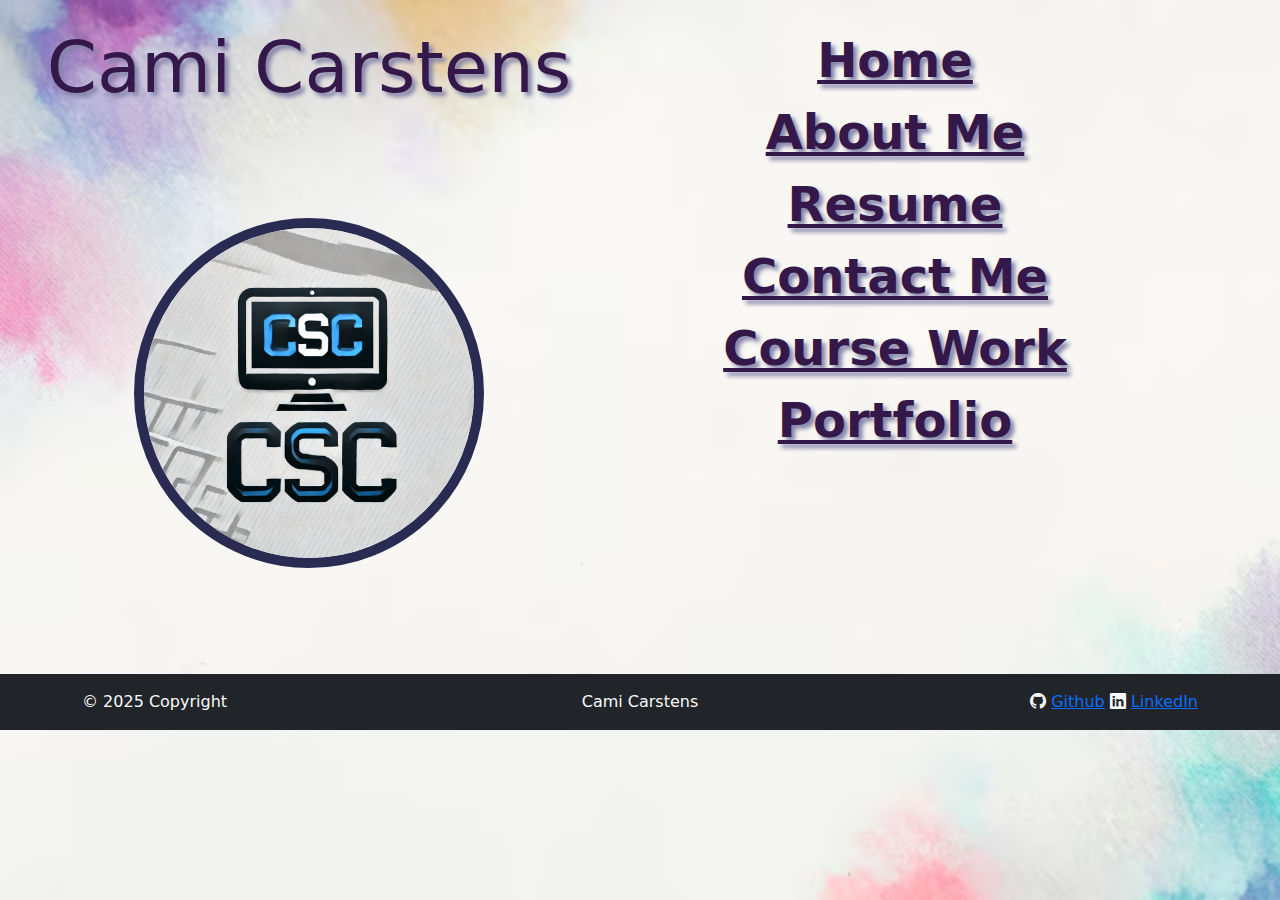
==== index.html @ 444251df "web-portfolio" ====
<!DOCTYPE html>
<html lang="en">
<head>
    <meta charset="UTF-8">
    <meta name="viewport" content="width=device-width, initial-scale=1.0">
    <link rel="stylesheet" href="styles/web-portfolio.css">
    <title>Cami Carstens</title>
    <link href="https://cdn.jsdelivr.net/npm/bootstrap@5.3.3/dist/css/bootstrap.min.css" rel="stylesheet" integrity="sha384-QWTKZyjpPEjISv5WaRU9OFeRpok6YctnYmDr5pNlyT2bRjXh0JMhjY6hW+ALEwIH" crossorigin="anonymous">
    <script src="https://cdn.jsdelivr.net/npm/bootstrap@5.3.3/dist/js/bootstrap.bundle.min.js" integrity="sha384-YvpcrYf0tY3lHB60NNkmXc5s9fDVZLESaAA55NDzOxhy9GkcIdslK1eN7N6jIeHz" crossorigin="anonymous"></script>
    <link rel="stylesheet" href="https://cdn.jsdelivr.net/npm/bootstrap-icons@1.11.3/font/bootstrap-icons.min.css">
    <link rel="icon" href="images/favicon.png">
    
    <style>
    body {
        background-image: url("images/homepage.jpg");
        background-size: cover;
        background-repeat: no-repeat;
        background-attachment: fixed; 

    }
    </style>


</head>
<body>
  <header>
  <!--NavBar
  
        <nav class="navbar navbar-expand-lg bg-body-tertiary">
            <div class="container-fluid">
              <button class="navbar-toggler" type="button" data-bs-toggle="collapse" data-bs-target="#navbarNav" aria-controls="navbarNav" aria-expanded="false" aria-label="Toggle navigation">
                <span class="navbar-toggler-icon"></span>
              </button>
              <div class="collapse navbar-collapse" id="navbarNav">
                <ul class="navbar-nav">
                  <li class="nav-item">
                    <a class="nav-link active" aria-current="page" href="#">Home</a>
                  </li>
                  <li class="nav-item">
                    <a class="nav-link" href="about-me.html">About Me</a>
                  </li>
                  <li class="nav-item">
                    <a class="nav-link" href="resume.html">Resume</a>
                  </li>
                  <li class="nav-item">
                    <a class="nav-link" href="contact.html">Contact Me</a>
                  </li>
                  <li class="nav-item">
                    <a class="nav-link" href="course-work.html">Course Work</a>
                  </li>
                  <li class="nav-item">
                    <a class="nav-link" href="portfolio.html">Portfolio</a>
                  </li>
                </ul>
              </div>
            </div>
          </nav>
        -->
    </header>
  <main>
    <div class="container text-center m-4">
      <div class="row">
        <div class="col">
          <h1 class="indexHeading">Cami Carstens</h1>
            <img
            src="images/CSC-logo.jpg"
            alt="Student picture"
            class="indexPic img-fluid"
            style="max-width: 350px">
        </div>
        <div class="col">
          <div class="homeLinks fw-bold">
            <ul>
            <li> <a href="index.html" target="_blank">Home</a></li>
            <li><a href="about-me.html" target="_blank">About Me</a></li>
            <li><a href="resume.html" target="_blank">Resume</a></li>
            <li><a href="contact.html" target="_blank">Contact Me</a></li>
            <li> <a href="course-work.html" target="_blank">Course Work</a></li>
            <li><a href="portfolio.html" target="_blank">Portfolio</a></li>
            </ul>
          </div>
        </div>
      </div>
    </div>


    </main>


    <footer class="indexFooter bg-dark text-light py-3">
      <div class="container">
        <div class="row d-flex">
          <div class="col-md-4 text-center text-md-start">&copy; 2025 Copyright</div>
          <div class="col-md-4 text-center">Cami Carstens
          </div>
          <div class="col-md-4 text-center text-md-end">
            <i class="bi bi-github"></i>
            <a href="https://github.com/Cami-Carstens">Github</a>
            <i class="bi bi-linkedin"></i>
            <a href="https://www.linkedin.com/in/cami-carstens-7a5442355/">LinkedIn</a></div></div>
        </div>


    </footer>

</body>
</html>
---- styles/web-portfolio.css ----
.navbar-nav .active {
   border-bottom: 2px solid black;

}
.nav-link:hover {
    background-color: gray;
   
}
.indexHeading {
    font-size: 4.5em;
    color:  rgb(52, 24, 74);
    text-shadow: 4px 4px 4px rgb(132, 132, 170);

}
.indexFooter {
    position: relative;
    bottom: 0;
    left: 0;
    right: 0;
    width: 100%;
    margin-top: 50px;
}
.indexPic {
    border-radius: 50%;
    border: 10px solid rgb(41, 43, 82);
    margin-top: 100px;
}



.homeLinks {
    font-size: 2em;
    font: white;

}
.homeLinks ul li a{
    color:  rgb(52, 24, 74);
    text-shadow: 4px 4px 4px rgb(132, 132, 170);
    font-size: 1.5em;


}
.homeLinks ul {
    list-style-type: none;
}

.aboutMeNav {
   margin-top: 25px;

}


.aboutCard1, .aboutCard2, .aboutCard3, .aboutCard4 {
    background-color: rgb(235, 205, 234);
}


.aboutMeText, .aboutMeText2, .aboutMeText3, .aboutMeText4 {
    list-style-type: none;

}



.courseWorkHeader {
    margin-top: 15px;
    margin-bottom: 50px;
    color: rgb(20, 17, 71);
    border-radius: 25px;
    text-shadow: 2px 2px 2px  rgb(91, 87, 87);
    font-weight: 700;
   
}
.courseWorkHeader h1 {
    font-size: 3.5em;
}
.courseSample {
   
    color: rgb(20, 17, 71);
    text-shadow: 4px 4px 4px  rgb(154, 149, 149);
  
}
.courseWorkContainer {
    margin-top: 20px;
    border: 5px solid rgb(20, 17, 71);

}

.courseWorkContainer h3 {
    font-size: 2.5em;
}

.card-img-top {
    height: 200px;
    object-fit: cover;
}

.courseWorkFooter {
    background-color: rgb(214, 134, 29);
    position: relative;
    bottom: 0;
    left: 0;
    right: 0;
    width: 100%;
    margin-top: 50px;
}
main {
    min-height: 600px;
}
.right-aligned-accordion {
    max-width: 450px;
    margin-left: auto;
}


.contactMain {
    background-image: url("images/about-bg.jpg");
}

.contactPic {
    border-radius: 10%;
    height: 200px;
}

.accordion-item1, .accordion-item2, .accordion-item3 {
    background-color: rgb(212, 216, 218);
}
.accordion-header .accordion-button {
    background-color:rgb(154, 159, 161); 
}

.pdfResume {
    margin-top: 0 !important; 
   
}

.pdf {
    margin-top: -50px;
    
}

.resumeNav {
    position: fixed;
    top: 0;
    width: 100%;
    z-index: 1050; 
    background-color: white; 
}

.vertical-name {
    writing-mode: vertical-rl; 
    text-orientation: upright; 
    font-size: 2rem;
    font-weight: bold;
    color: rgb(181, 195, 200);
    text-shadow: 2px 2px 2px rgb(36, 38, 39);
    letter-spacing: 4px;
}

.portfolioFooter {
    position: relative;
    bottom: 0;
    left: 0;
    right: 0;
    width: 100%;
    margin-top: 50px;
}



@media (max-width: 768px) {
    .vertical-name {
      writing-mode: unset; 
      text-orientation: unset; 
      font-size: 1.5rem; 
      letter-spacing: normal; 
  }
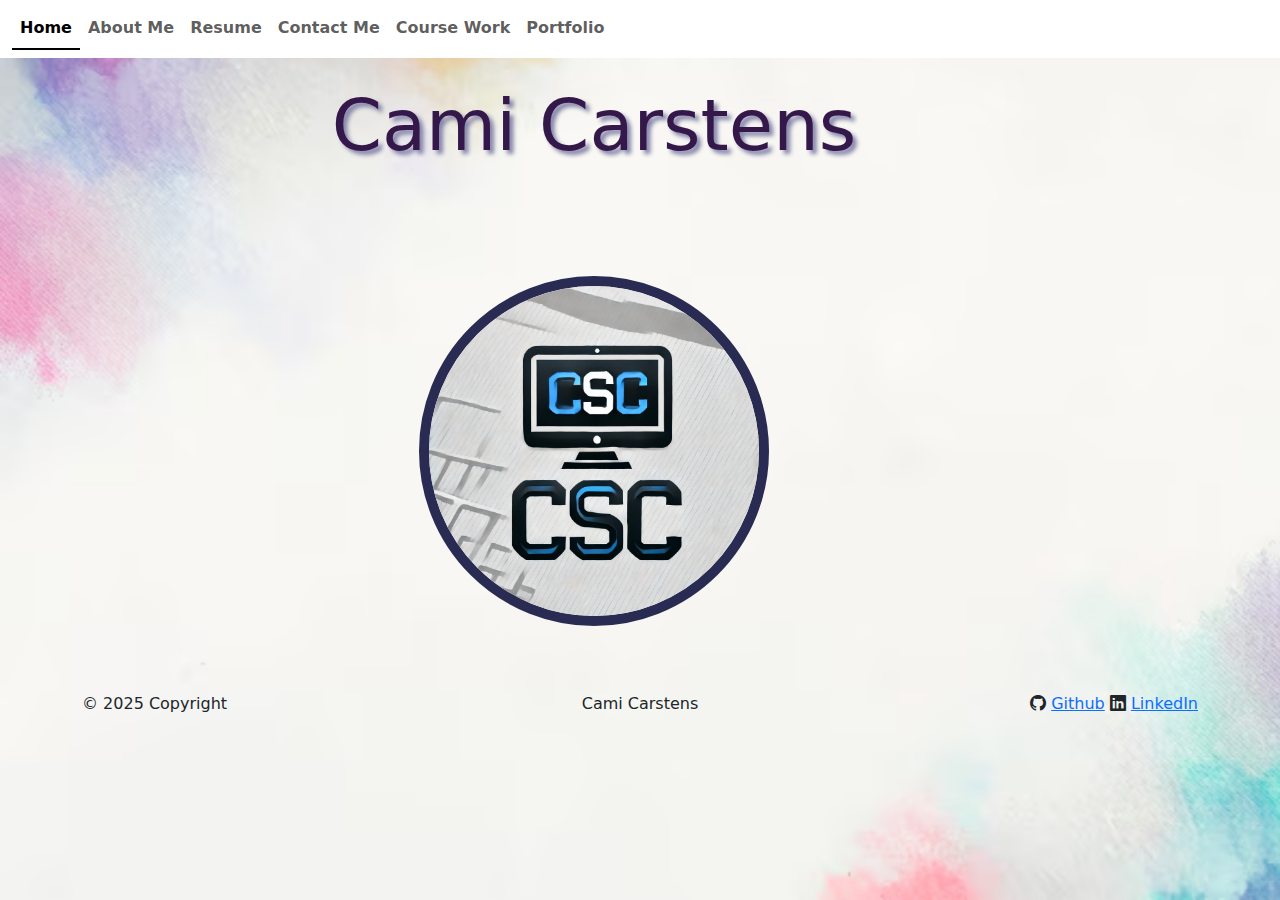
==== commit 36304cbf: "small-changes" ====
--- a/index.html
+++ b/index.html
@@ -24,9 +24,8 @@
 </head>
 <body>
   <header>
-  <!--NavBar
   
-        <nav class="navbar navbar-expand-lg bg-body-tertiary">
+        <nav class="navbar navbar-expand-lg fw-bold bg-white">
             <div class="container-fluid">
               <button class="navbar-toggler" type="button" data-bs-toggle="collapse" data-bs-target="#navbarNav" aria-controls="navbarNav" aria-expanded="false" aria-label="Toggle navigation">
                 <span class="navbar-toggler-icon"></span>
@@ -55,7 +54,7 @@
               </div>
             </div>
           </nav>
-        -->
+
     </header>
   <main>
     <div class="container text-center m-4">
@@ -68,26 +67,15 @@
             class="indexPic img-fluid"
             style="max-width: 350px">
         </div>
-        <div class="col">
-          <div class="homeLinks fw-bold">
-            <ul>
-            <li> <a href="index.html" target="_blank">Home</a></li>
-            <li><a href="about-me.html" target="_blank">About Me</a></li>
-            <li><a href="resume.html" target="_blank">Resume</a></li>
-            <li><a href="contact.html" target="_blank">Contact Me</a></li>
-            <li> <a href="course-work.html" target="_blank">Course Work</a></li>
-            <li><a href="portfolio.html" target="_blank">Portfolio</a></li>
-            </ul>
-          </div>
-        </div>
       </div>
-    </div>
+      </div>
+
 
 
     </main>
 
 
-    <footer class="indexFooter bg-dark text-light py-3">
+    <footer class="indexFooter text-dark py-3">
       <div class="container">
         <div class="row d-flex">
           <div class="col-md-4 text-center text-md-start">&copy; 2025 Copyright</div>
--- a/styles/web-portfolio.css
+++ b/styles/web-portfolio.css
@@ -98,7 +98,7 @@
 }
 
 .courseWorkFooter {
-    background-color: rgb(214, 134, 29);
+ 
     position: relative;
     bottom: 0;
     left: 0;
@@ -106,9 +106,7 @@
     width: 100%;
     margin-top: 50px;
 }
-main {
-    min-height: 600px;
-}
+
 .right-aligned-accordion {
     max-width: 450px;
     margin-left: auto;
@@ -136,10 +134,7 @@
    
 }
 
-.pdf {
-    margin-top: -50px;
-    
-}
+
 
 .resumeNav {
     position: fixed;
@@ -154,8 +149,8 @@
     text-orientation: upright; 
     font-size: 2rem;
     font-weight: bold;
-    color: rgb(181, 195, 200);
-    text-shadow: 2px 2px 2px rgb(36, 38, 39);
+    color: rgb(40, 38, 38);
+    text-shadow: 2px 2px 2px rgb(208, 215, 219);
     letter-spacing: 4px;
 }
 
@@ -166,6 +161,11 @@
     right: 0;
     width: 100%;
     margin-top: 50px;
+}
+.resumeFooter {
+    
+    position: relative;
+
 }
 
 
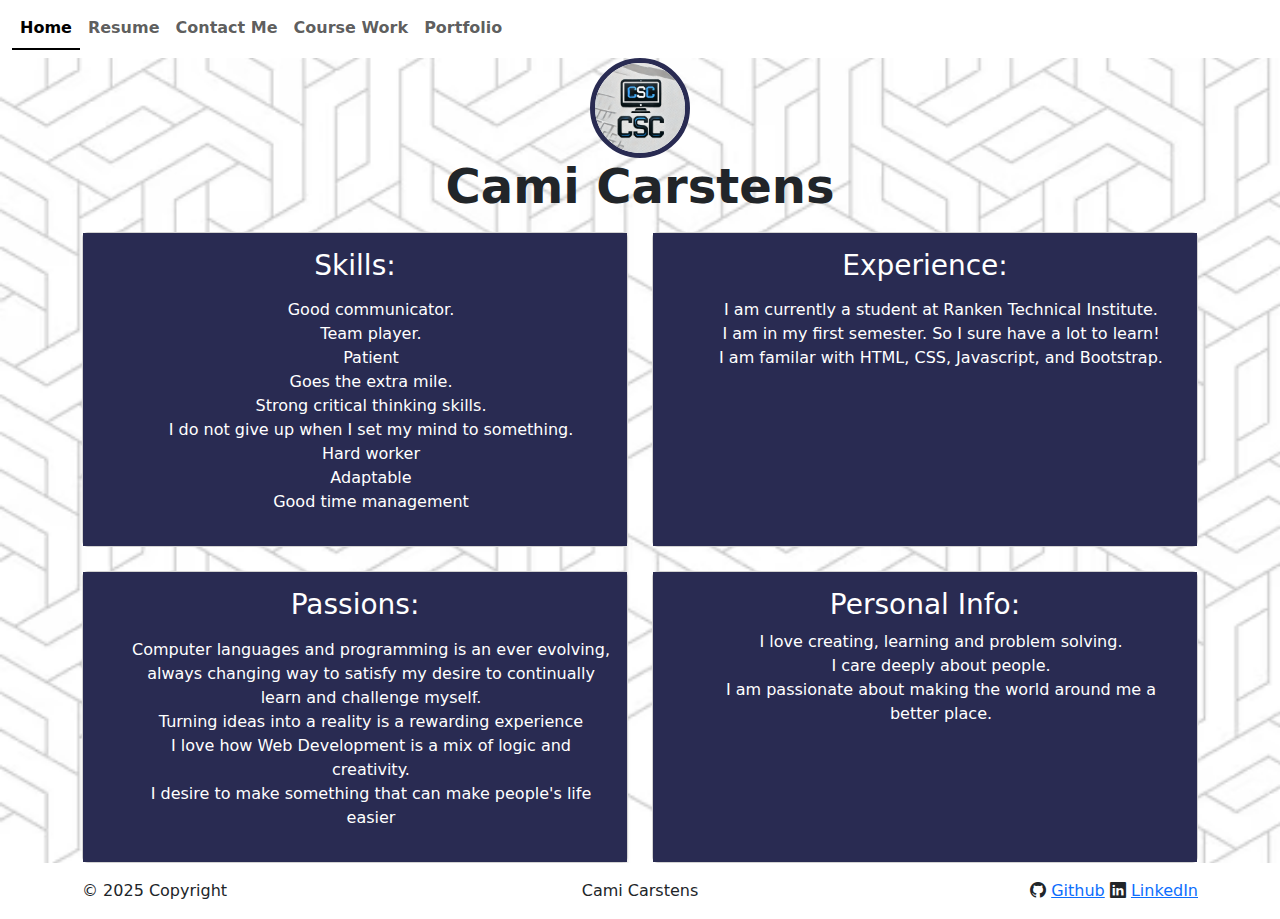
==== commit 6b3ad5b4: "web-portfolio-changes" ====
--- a/index.html
+++ b/index.html
@@ -9,23 +9,20 @@
     <script src="https://cdn.jsdelivr.net/npm/bootstrap@5.3.3/dist/js/bootstrap.bundle.min.js" integrity="sha384-YvpcrYf0tY3lHB60NNkmXc5s9fDVZLESaAA55NDzOxhy9GkcIdslK1eN7N6jIeHz" crossorigin="anonymous"></script>
     <link rel="stylesheet" href="https://cdn.jsdelivr.net/npm/bootstrap-icons@1.11.3/font/bootstrap-icons.min.css">
     <link rel="icon" href="images/favicon.png">
+    <style>
+ body {
+  background-image: url("images/bg-sample.jpg");
+  background-repeat: no-repeat;
+  background-size: cover;
+ }
     
-    <style>
-    body {
-        background-image: url("images/homepage.jpg");
-        background-size: cover;
-        background-repeat: no-repeat;
-        background-attachment: fixed; 
-
-    }
     </style>
 
+</head>
 
-</head>
-<body>
-  <header>
-  
-        <nav class="navbar navbar-expand-lg fw-bold bg-white">
+<body class="aboutMe">
+    <header>
+        <nav class="aboutMeNav navbar navbar-expand-lg fw-bold bg-white">
             <div class="container-fluid">
               <button class="navbar-toggler" type="button" data-bs-toggle="collapse" data-bs-target="#navbarNav" aria-controls="navbarNav" aria-expanded="false" aria-label="Toggle navigation">
                 <span class="navbar-toggler-icon"></span>
@@ -33,11 +30,9 @@
               <div class="collapse navbar-collapse" id="navbarNav">
                 <ul class="navbar-nav">
                   <li class="nav-item">
-                    <a class="nav-link active" aria-current="page" href="#">Home</a>
+                    <a class="nav-link active" aria-current="page" href="index.html">Home</a>
                   </li>
-                  <li class="nav-item">
-                    <a class="nav-link" href="about-me.html">About Me</a>
-                  </li>
+
                   <li class="nav-item">
                     <a class="nav-link" href="resume.html">Resume</a>
                   </li>
@@ -54,42 +49,108 @@
               </div>
             </div>
           </nav>
+    </header>
+<main>
 
-    </header>
-  <main>
-    <div class="container text-center m-4">
-      <div class="row">
-        <div class="col">
-          <h1 class="indexHeading">Cami Carstens</h1>
-            <img
-            src="images/CSC-logo.jpg"
-            alt="Student picture"
-            class="indexPic img-fluid"
-            style="max-width: 350px">
+    <div class="aboutMeContainer text-center">
+      <img
+      src="images/CSC-logo.jpg"
+      alt="Student picture"
+      class="indexPic img-fluid"
+      style="max-width: 100px">
+              <h1 class="display-5 pb-2 text-center fw-semibold">Cami Carstens</h1>
+    </div>
+
+<div class="container text-center">
+    <div class="row row-cols-1 row-cols-md-2 g-4">
+            <div class="col">
+                <div class="card h-100">
+                    <div class="aboutCard1 card-body">
+                        <h3 class="card-title text-white">Skills:</h3>
+                        <p class="card-text"></p>
+                            <ul class="aboutMeText">
+                              <li>Good communicator.</li>
+                              <li>Team player.</li>
+                                <li>Patient</li>
+                                <li>Goes the extra mile.</li>
+                                <li>Strong critical thinking skills.</li>
+                                <li>I do not give up when I set my mind to something.</li>
+                                <li>Hard worker</li>
+                                <li>Adaptable</li>
+                                <li>Good time management</li>
+                            </ul>
+                </div>
+            </div>
         </div>
-      </div>
-      </div>
+
+    <div class="col">
+        <div class="card h-100">
+            <div class="aboutCard2 card-body">
+                <h3 class="card-title text-white">Experience:</h3>
+                <p class="card-text"></p>
+                 <ul  class="aboutMeText2">
+                  <li>I am currently a student at Ranken Technical Institute.</li>
+                  <li> I am in my first semester. So I sure have a lot to learn!</li>
+                  <li>I am familar with HTML, CSS, Javascript, and Bootstrap.</li>
+                  <li> </li>
+                  <li></li>
+                  <li></li>
+                  </ul>
+          </div>
+        </div>
+    </div>
+
+    <div class="col">
+          <div class="card h-100">
+            <div class="aboutCard3 card-body">
+                <h3 class="card-title text-white">Passions:</h3>
+                <p class="card-text"></p>
+                  <ul class="aboutMeText3">
+                  <li>Computer languages and programming is an ever evolving, always changing way to satisfy my desire to continually learn and challenge myself.</li>
+                  <li>Turning ideas into a reality is a rewarding experience </li>
+                  <li>I love how Web Development is a mix of logic and creativity.</li>
+                  <li>I desire to make something that can make people's life easier</li>
+                  </ul>
+            </div>
+        </div>
+    </div>
+
+    <div class="col">
+        <div class="card h-100">
+            <div class="aboutCard4 card-body">
+            <h3 class="text-white">Personal Info:</h3>
+            <p class="card-title"></p>
+             <ul class="aboutMeText4">
+              <li></li>
+              <li>I love creating, learning and problem solving.</li>
+              <li>I care deeply about people.</li>
+              <li>I am passionate about making the world around me a better place.</li>
+              </ul>
+          </div>
+        </div>
+    </div>
+</div>
+</div>
 
 
 
-    </main>
 
+</main>
+<footer class="text-dark py-3 bg-white">
+  <div class="container">
+    <div class="row d-flex">
+      <div class="col-md-4 text-center text-md-start">&copy; 2025 Copyright</div>
+      <div class="col-md-4 text-center">Cami Carstens
+      </div>
+      <div class="col-md-4 text-center text-md-end">
+        <i class="bi bi-github"></i>
+        <a href="https://github.com/Cami-Carstens">Github</a>
+        <i class="bi bi-linkedin"></i>
+        <a href="https://www.linkedin.com/in/cami-carstens-7a5442355/">LinkedIn</a>
+      </div></div>
+    </div>
 
-    <footer class="indexFooter text-dark py-3">
-      <div class="container">
-        <div class="row d-flex">
-          <div class="col-md-4 text-center text-md-start">&copy; 2025 Copyright</div>
-          <div class="col-md-4 text-center">Cami Carstens
-          </div>
-          <div class="col-md-4 text-center text-md-end">
-            <i class="bi bi-github"></i>
-            <a href="https://github.com/Cami-Carstens">Github</a>
-            <i class="bi bi-linkedin"></i>
-            <a href="https://www.linkedin.com/in/cami-carstens-7a5442355/">LinkedIn</a></div></div>
-        </div>
-
-
-    </footer>
+  </footer>
 
 </body>
 </html>--- a/styles/web-portfolio.css
+++ b/styles/web-portfolio.css
@@ -8,12 +8,7 @@
     background-color: gray;
    
 }
-.indexHeading {
-    font-size: 4.5em;
-    color:  rgb(52, 24, 74);
-    text-shadow: 4px 4px 4px rgb(132, 132, 170);
 
-}
 .indexFooter {
     position: relative;
     bottom: 0;
@@ -24,8 +19,7 @@
 }
 .indexPic {
     border-radius: 50%;
-    border: 10px solid rgb(41, 43, 82);
-    margin-top: 100px;
+    border: 5px solid rgb(41, 43, 82);
 }
 
 
@@ -46,19 +40,18 @@
     list-style-type: none;
 }
 
-.aboutMeNav {
-   margin-top: 25px;
 
-}
 
 
 .aboutCard1, .aboutCard2, .aboutCard3, .aboutCard4 {
-    background-color: rgb(235, 205, 234);
+    background-color: rgb(41, 43, 82);
+    
 }
 
 
 .aboutMeText, .aboutMeText2, .aboutMeText3, .aboutMeText4 {
     list-style-type: none;
+    color: white;
 
 }
 
@@ -67,7 +60,7 @@
 .courseWorkHeader {
     margin-top: 15px;
     margin-bottom: 50px;
-    color: rgb(20, 17, 71);
+    color: white;
     border-radius: 25px;
     text-shadow: 2px 2px 2px  rgb(91, 87, 87);
     font-weight: 700;
@@ -78,15 +71,11 @@
 }
 .courseSample {
    
-    color: rgb(20, 17, 71);
-    text-shadow: 4px 4px 4px  rgb(154, 149, 149);
+    color: white;
+    text-shadow: 2px 2px 2px  rgb(154, 149, 149);
   
 }
-.courseWorkContainer {
-    margin-top: 20px;
-    border: 5px solid rgb(20, 17, 71);
 
-}
 
 .courseWorkContainer h3 {
     font-size: 2.5em;
@@ -129,20 +118,11 @@
     background-color:rgb(154, 159, 161); 
 }
 
-.pdfResume {
-    margin-top: 0 !important; 
-   
-}
 
 
 
-.resumeNav {
-    position: fixed;
-    top: 0;
-    width: 100%;
-    z-index: 1050; 
-    background-color: white; 
-}
+
+
 
 .vertical-name {
     writing-mode: vertical-rl; 
@@ -164,7 +144,7 @@
 }
 .resumeFooter {
     
-    position: relative;
+   
 
 }
 
